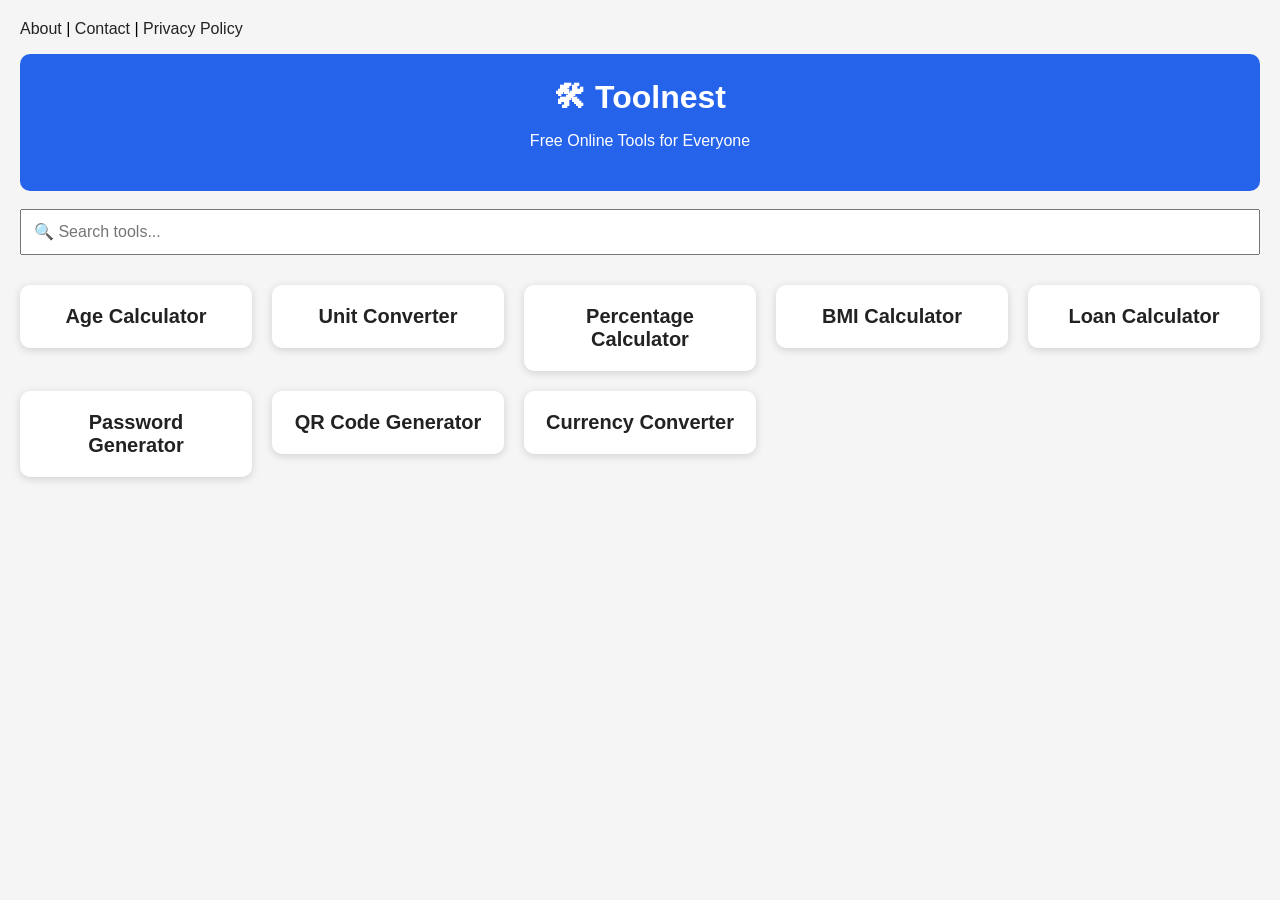
==== index.html @ 353f5df9 "Add Google Analytics tracking code Added Google Analytics tracking code to the HTML file." ====
<!-- Google Analytics -->
<script async src="https://www.googletagmanager.com/gtag/js?id=G-QVSMG52W58"></script>
<script>
window.dataLayer = window.dataLayer || [];
function gtag(){dataLayer.push(arguments);}
gtag('js', new Date());

gtag('config', 'G-QVSMG52W58');
</script><!DOCTYPE html>
<html lang="en">
<head>
<meta charset="UTF-8">
<meta name="viewport" content="width=device-width, initial-scale=1.0">
<title>Toolnest - Free Online Tools</title>

<meta name="google-site-verification" content="54-cWg2bnHuunZGRdMcEe3gJi7BG6tcKowaMYkwTb-4" />

<link rel="stylesheet" href="style.css">
</head>

<body>

<p>
<a href="about.html">About</a> |
<a href="contact.html">Contact</a> |
<a href="privacy.html">Privacy Policy</a>
</p>

<header>
<h1>🛠 Toolnest</h1>
<p>Free Online Tools for Everyone</p>
</header>

<br>

<input type="text" id="search" placeholder="🔍 Search tools..." style="width:100%;padding:12px;font-size:16px;">

<div class="tools">

<a href="https://mishalali233.github.io/age-calculator/"><div class="card">Age Calculator</div></a>

<a href="https://mishalali233.github.io/unit-converter/"><div class="card">Unit Converter</div></a>

<a href="https://mishalali233.github.io/percentage-calculator/"><div class="card">Percentage Calculator</div></a>

<a href="https://mishalali233.github.io/bmi-calculator/"><div class="card">BMI Calculator</div></a>

<a href="https://mishalali233.github.io/loan-calculator/"><div class="card">Loan Calculator</div></a>

<a href="https://mishalali233.github.io/password-generator/"><div class="card">Password Generator</div></a>

<a href="https://mishalali233.github.io/qr-code-generator/"><div class="card">QR Code Generator</div></a>

<a href="https://mishalali233.github.io/currency-converter/"><div class="card">Currency Converter</div></a>

</div>

<script src="script.js"></script>

</body>
</html>
---- style.css ----
body{
    font-family: Arial, sans-serif;
    background:#f5f5f5;
    margin:0;
    padding:20px;
}

header{
    text-align:center;
    background:#2563eb;
    color:white;
    padding:25px;
    border-radius:10px;
}

h1{
    margin:0;
}

.tools{
    display:grid;
    grid-template-columns:repeat(auto-fit,minmax(220px,1fr));
    gap:20px;
    margin-top:30px;
}

.card{
    background:white;
    padding:20px;
    border-radius:10px;
    text-align:center;
    font-size:20px;
    font-weight:bold;
    box-shadow:0 2px 8px rgba(0,0,0,.15);
}

.card:hover{
    transform:scale(1.03);
}

a{
    text-decoration:none;
    color:#222;
}
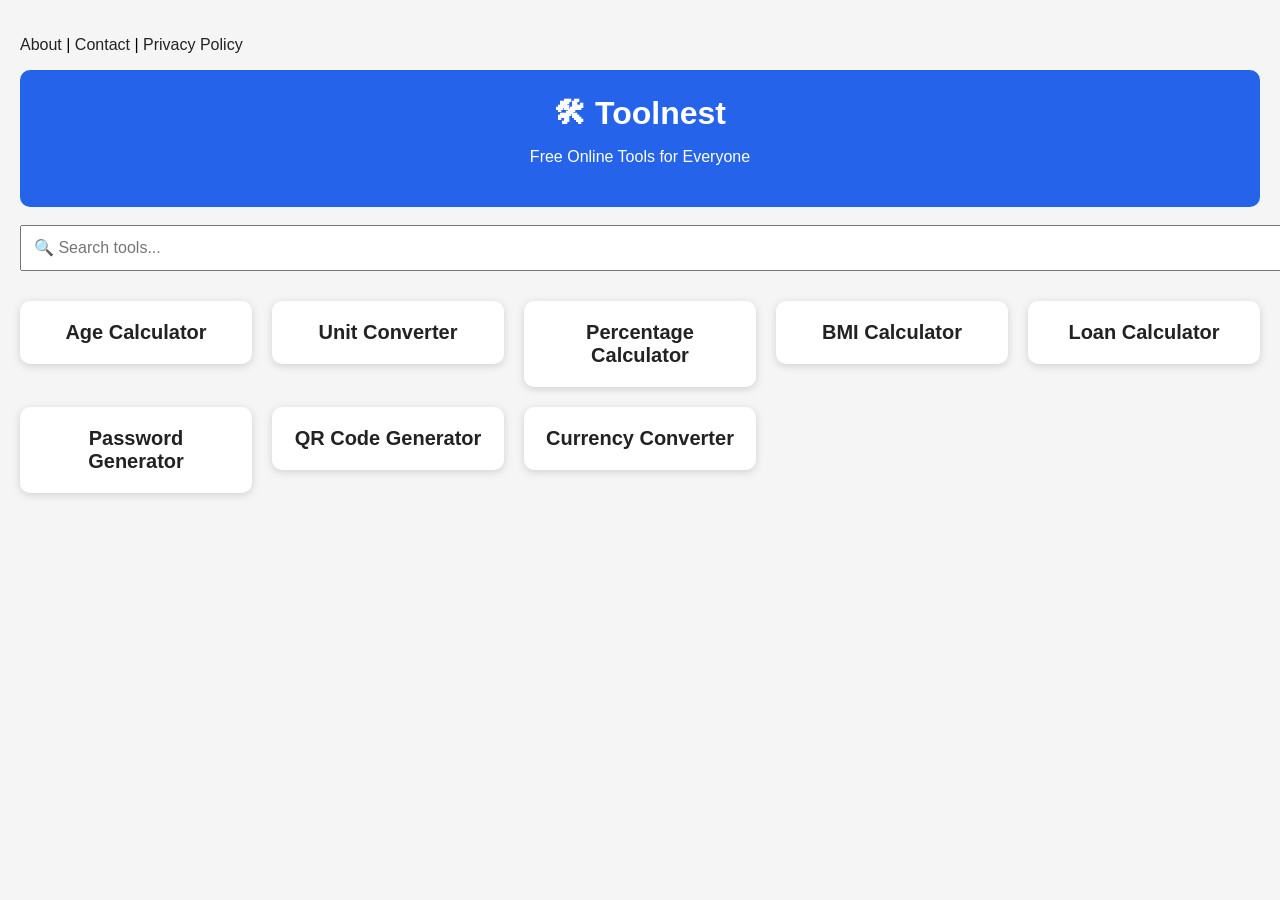
==== commit 5433fcff: "Fix HTML structure and improve link formatting" ====
--- a/index.html
+++ b/index.html
@@ -1,3 +1,13 @@
+<!DOCTYPE html>
+<html lang="en">
+<head>
+<meta charset="UTF-8">
+<meta name="viewport" content="width=device-width, initial-scale=1.0">
+
+<title>Toolnest - Free Online Tools</title>
+
+<meta name="google-site-verification" content="54-cWg2bnHuunZGRdMcEe3gJi7BG6tcKowaMYkwTb-4" />
+
 <!-- Google Analytics -->
 <script async src="https://www.googletagmanager.com/gtag/js?id=G-QVSMG52W58"></script>
 <script>
@@ -6,14 +16,7 @@
 gtag('js', new Date());
 
 gtag('config', 'G-QVSMG52W58');
-</script><!DOCTYPE html>
-<html lang="en">
-<head>
-<meta charset="UTF-8">
-<meta name="viewport" content="width=device-width, initial-scale=1.0">
-<title>Toolnest - Free Online Tools</title>
-
-<meta name="google-site-verification" content="54-cWg2bnHuunZGRdMcEe3gJi7BG6tcKowaMYkwTb-4" />
+</script>
 
 <link rel="stylesheet" href="style.css">
 </head>
@@ -37,21 +40,37 @@
 
 <div class="tools">
 
-<a href="https://mishalali233.github.io/age-calculator/"><div class="card">Age Calculator</div></a>
+<a href="https://mishalali233.github.io/age-calculator/">
+<div class="card">Age Calculator</div>
+</a>
 
-<a href="https://mishalali233.github.io/unit-converter/"><div class="card">Unit Converter</div></a>
+<a href="https://mishalali233.github.io/unit-converter/">
+<div class="card">Unit Converter</div>
+</a>
 
-<a href="https://mishalali233.github.io/percentage-calculator/"><div class="card">Percentage Calculator</div></a>
+<a href="https://mishalali233.github.io/percentage-calculator/">
+<div class="card">Percentage Calculator</div>
+</a>
 
-<a href="https://mishalali233.github.io/bmi-calculator/"><div class="card">BMI Calculator</div></a>
+<a href="https://mishalali233.github.io/bmi-calculator/">
+<div class="card">BMI Calculator</div>
+</a>
 
-<a href="https://mishalali233.github.io/loan-calculator/"><div class="card">Loan Calculator</div></a>
+<a href="https://mishalali233.github.io/loan-calculator/">
+<div class="card">Loan Calculator</div>
+</a>
 
-<a href="https://mishalali233.github.io/password-generator/"><div class="card">Password Generator</div></a>
+<a href="https://mishalali233.github.io/password-generator/">
+<div class="card">Password Generator</div>
+</a>
 
-<a href="https://mishalali233.github.io/qr-code-generator/"><div class="card">QR Code Generator</div></a>
+<a href="https://mishalali233.github.io/qr-code-generator/">
+<div class="card">QR Code Generator</div>
+</a>
 
-<a href="https://mishalali233.github.io/currency-converter/"><div class="card">Currency Converter</div></a>
+<a href="https://mishalali233.github.io/currency-converter/">
+<div class="card">Currency Converter</div>
+</a>
 
 </div>
 
